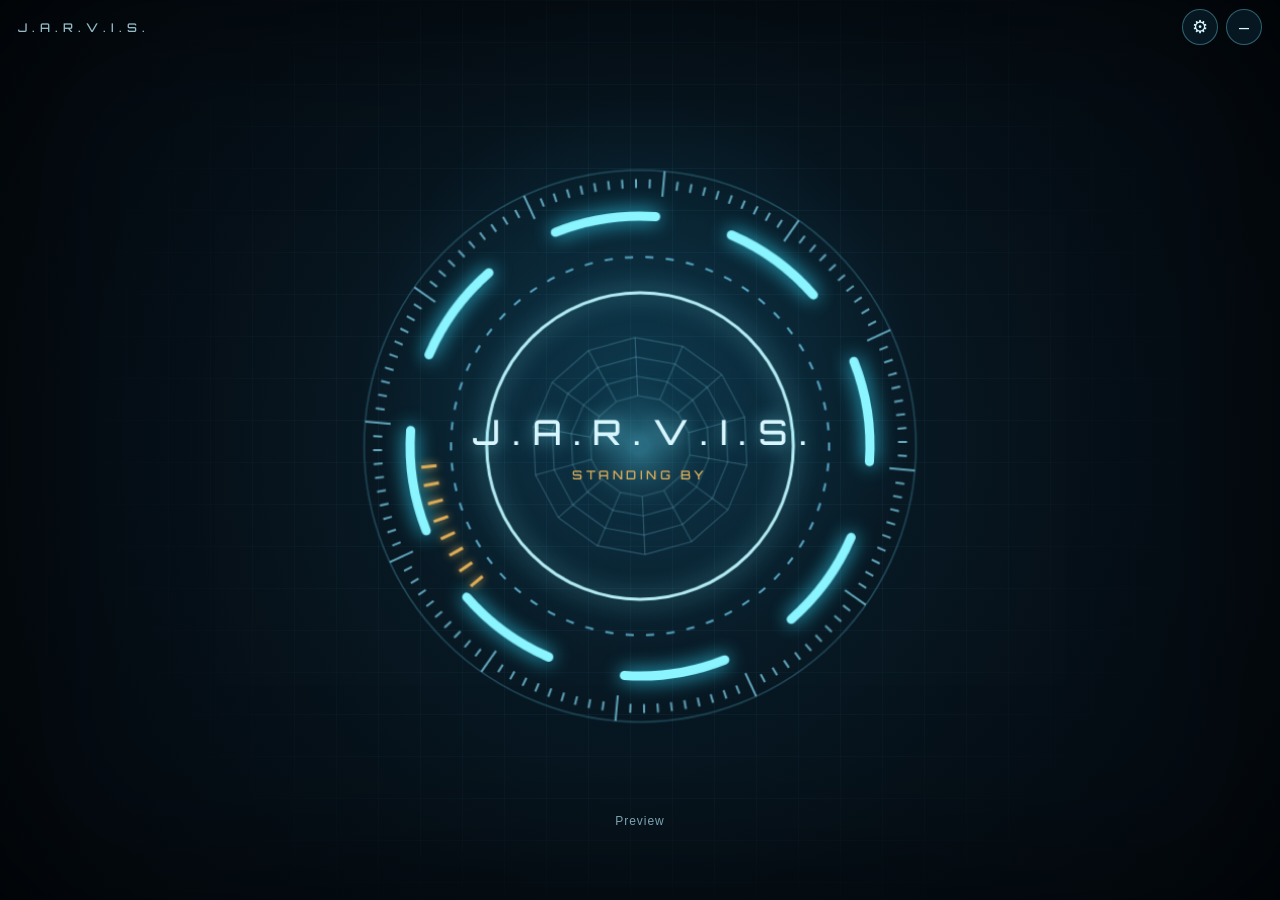
==== jarvisai/hud/index.html @ 277c6f3f "Add a local Jarvis assistant that launches Steam games. Co-authored-by: Cursor <cursoragent@cursor.c" ====
<!DOCTYPE html>
<html lang="en">
<head>
  <meta charset="utf-8" />
  <title>JarvisAI</title>
  <link rel="stylesheet" href="style.css" />
</head>
<body>
  <div class="grid"></div>
  <div class="vignette"></div>
  <header>
    <span class="brand pywebview-drag-region">J.A.R.V.I.S.</span>
    <div class="drag-fill pywebview-drag-region"></div>
    <div class="actions">
      <button id="settings-open" type="button" title="Voice settings">⚙</button>
      <button id="hide" type="button" title="Hide to tray">–</button>
    </div>
  </header>

  <main>
    <div id="orb" class="pywebview-drag-region">
      <canvas id="rings" width="640" height="640"></canvas>
      <div class="core">
        <p class="title">J.A.R.V.I.S.</p>
        <p id="status">Starting systems</p>
      </div>
    </div>
    <p id="caption"></p>
    <p id="voice">Voice</p>
  </main>

  <section id="settings" class="hidden">
    <div class="panel">
      <h2>Voice</h2>
      <p>Daniel is the closest premade ElevenLabs voice to J.A.R.V.I.S. Paste your API key and he will use it. Without a key, a British backup voice speaks instead.</p>
      <label for="api-key">ElevenLabs API key</label>
      <input id="api-key" type="password" autocomplete="off" spellcheck="false" />
      <div class="row">
        <button id="save" type="button">Save</button>
        <button id="test-voice" type="button">Test voice</button>
        <button id="listen-now" type="button">Listen now</button>
      </div>
      <p id="settings-note"></p>
      <button id="settings-close" type="button" class="ghost">Close</button>
    </div>
  </section>
  <script src="hud.js"></script>
</body>
</html>
---- jarvisai/hud/style.css ----
@font-face {
  font-family: "Orbitron";
  src: url("Orbitron.ttf") format("truetype");
  font-weight: 500;
  font-style: normal;
}

:root {
  color-scheme: dark;
  --cyan: #7aefff;
  --gold: #e2b15a;
  --ink: #d7f6ff;
  --muted: rgba(170, 220, 235, 0.72);
}

* {
  box-sizing: border-box;
}

html, body {
  margin: 0;
  width: 100%;
  height: 100%;
  overflow: hidden;
  background: #061018;
  color: var(--ink);
  font-family: "Segoe UI", sans-serif;
  user-select: none;
}

body {
  background:
    radial-gradient(circle at 50% 42%, rgba(18, 84, 112, 0.45), transparent 34%),
    radial-gradient(circle at 50% 50%, #0a2433 0%, #061018 58%, #03080d 100%);
}

.grid {
  position: fixed;
  inset: 0;
  background-image:
    linear-gradient(rgba(90, 190, 220, 0.05) 1px, transparent 1px),
    linear-gradient(90deg, rgba(90, 190, 220, 0.05) 1px, transparent 1px);
  background-size: 42px 42px;
  mask-image: radial-gradient(circle at 50% 46%, #000 30%, transparent 75%);
  pointer-events: none;
}

.vignette {
  position: fixed;
  inset: 0;
  pointer-events: none;
  box-shadow: inset 0 0 180px rgba(0, 0, 0, 0.55);
}

header {
  position: relative;
  z-index: 2;
  display: flex;
  align-items: center;
  justify-content: space-between;
  height: 54px;
  padding: 0 18px;
  -webkit-app-region: drag;
}

.brand {
  font-family: "Orbitron", "Segoe UI", sans-serif;
  letter-spacing: 0.42em;
  font-size: 12px;
  color: rgba(190, 240, 255, 0.78);
}

.drag-fill {
  flex: 1;
  height: 100%;
}

.actions {
  display: flex;
  gap: 8px;
  -webkit-app-region: no-drag;
}

button {
  border: 1px solid rgba(122, 239, 255, 0.35);
  background: rgba(8, 28, 40, 0.8);
  color: var(--ink);
  border-radius: 999px;
  padding: 8px 14px;
  font: inherit;
  cursor: pointer;
}

button:hover {
  border-color: var(--cyan);
  color: white;
}

.actions button {
  width: 36px;
  height: 36px;
  padding: 0;
  font-size: 18px;
}

main {
  position: relative;
  z-index: 1;
  height: calc(100% - 54px);
  display: flex;
  flex-direction: column;
  align-items: center;
  justify-content: center;
  gap: 8px;
}

#orb {
  position: relative;
  width: 640px;
  height: 640px;
  transform-origin: center center;
  will-change: transform;
}

canvas {
  width: 640px;
  height: 640px;
  display: block;
}

.core {
  position: absolute;
  inset: 0;
  display: flex;
  flex-direction: column;
  align-items: center;
  justify-content: center;
  pointer-events: none;
  text-align: center;
}

.title {
  margin: 0;
  font-family: "Orbitron", "Segoe UI", sans-serif;
  font-size: 34px;
  letter-spacing: 0.34em;
  text-indent: 0.34em;
  text-shadow: 0 0 18px rgba(122, 239, 255, 0.65);
}

#status {
  margin: 14px 0 0;
  font-family: "Orbitron", "Segoe UI", sans-serif;
  font-size: 12px;
  letter-spacing: 0.28em;
  text-transform: uppercase;
  color: var(--gold);
}

#caption {
  min-height: 32px;
  margin: 0;
  max-width: 680px;
  padding: 0 28px;
  text-align: center;
  font-size: 20px;
  letter-spacing: 0.02em;
  color: white;
  text-shadow: 0 0 12px rgba(122, 239, 255, 0.35);
}

#voice {
  margin: 0;
  color: var(--muted);
  font-size: 12px;
  letter-spacing: 0.08em;
}

#settings {
  position: fixed;
  inset: 0;
  z-index: 5;
  display: flex;
  align-items: center;
  justify-content: center;
  background: rgba(2, 8, 12, 0.72);
}

#settings.hidden {
  display: none;
}

.panel {
  width: min(520px, calc(100% - 48px));
  padding: 28px;
  border: 1px solid rgba(122, 239, 255, 0.35);
  border-radius: 18px;
  background: rgba(6, 18, 28, 0.94);
  box-shadow: 0 0 40px rgba(40, 160, 200, 0.18);
}

.panel h2 {
  margin: 0 0 8px;
  font-family: "Orbitron", "Segoe UI", sans-serif;
  letter-spacing: 0.18em;
  font-size: 16px;
}

.panel p {
  color: var(--muted);
  line-height: 1.45;
  font-size: 14px;
}

label {
  display: block;
  margin-bottom: 8px;
  font-size: 12px;
  letter-spacing: 0.12em;
  text-transform: uppercase;
  color: var(--cyan);
}

input {
  width: 100%;
  margin-bottom: 16px;
  padding: 12px 14px;
  border-radius: 10px;
  border: 1px solid rgba(122, 239, 255, 0.3);
  background: #07141d;
  color: white;
  font: 14px "Segoe UI", sans-serif;
  user-select: text;
}

.row {
  display: flex;
  flex-wrap: wrap;
  gap: 8px;
}

.ghost {
  margin-top: 14px;
  background: transparent;
}
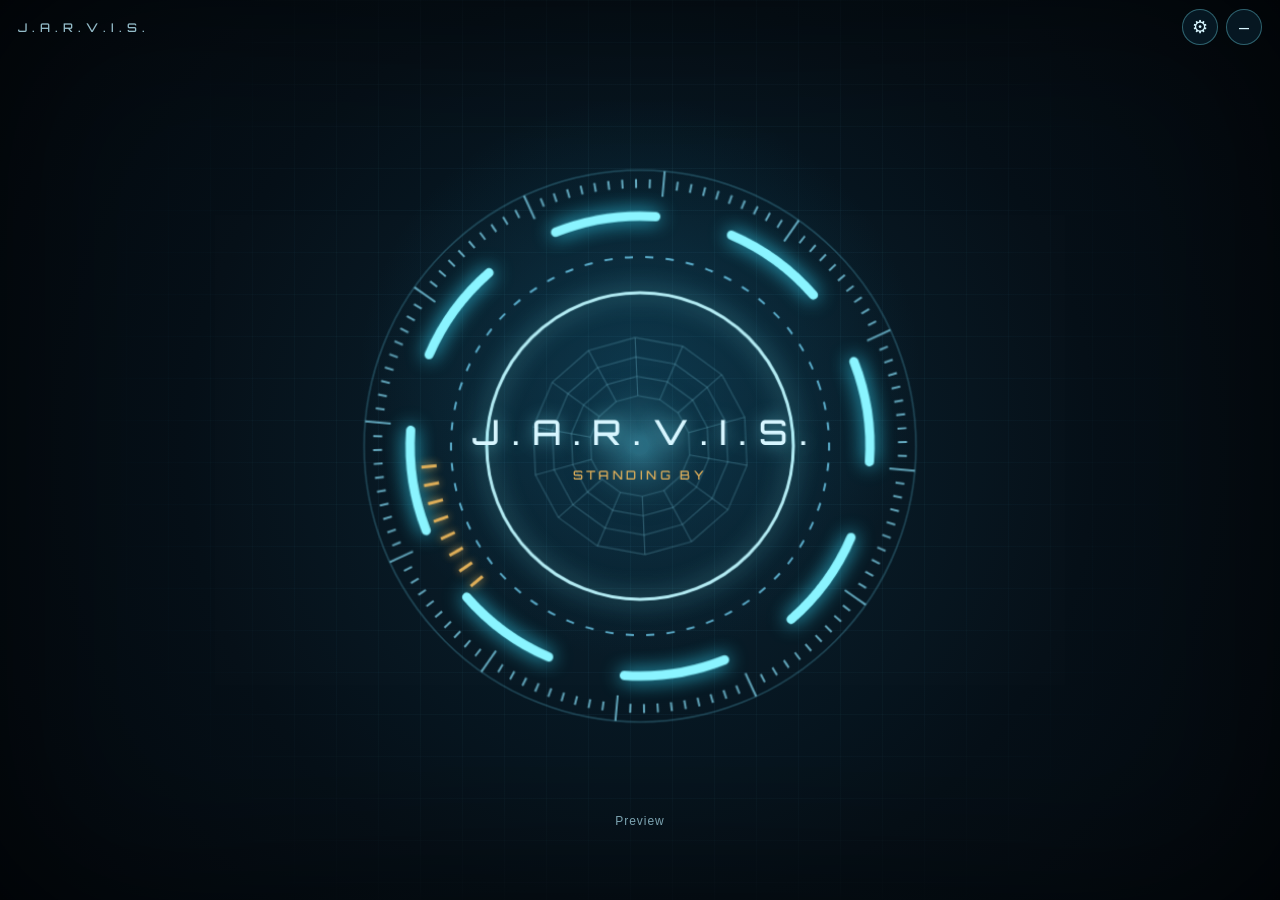
==== commit 4162dfd8: "Make Hey Jarvis listen for the game instead of searching Steam for Jarvis. Co-authored-by: Cursor <c" ====
--- a/jarvisai/hud/index.html
+++ b/jarvisai/hud/index.html
@@ -32,7 +32,7 @@
   <section id="settings" class="hidden">
     <div class="panel">
       <h2>Voice</h2>
-      <p>Daniel is the closest premade ElevenLabs voice to J.A.R.V.I.S. Paste your API key and he will use it. Without a key, a British backup voice speaks instead.</p>
+      <p>The Jarvis voice is already built in. An ElevenLabs key is optional and only used for lines that were not recorded.</p>
       <label for="api-key">ElevenLabs API key</label>
       <input id="api-key" type="password" autocomplete="off" spellcheck="false" />
       <div class="row">
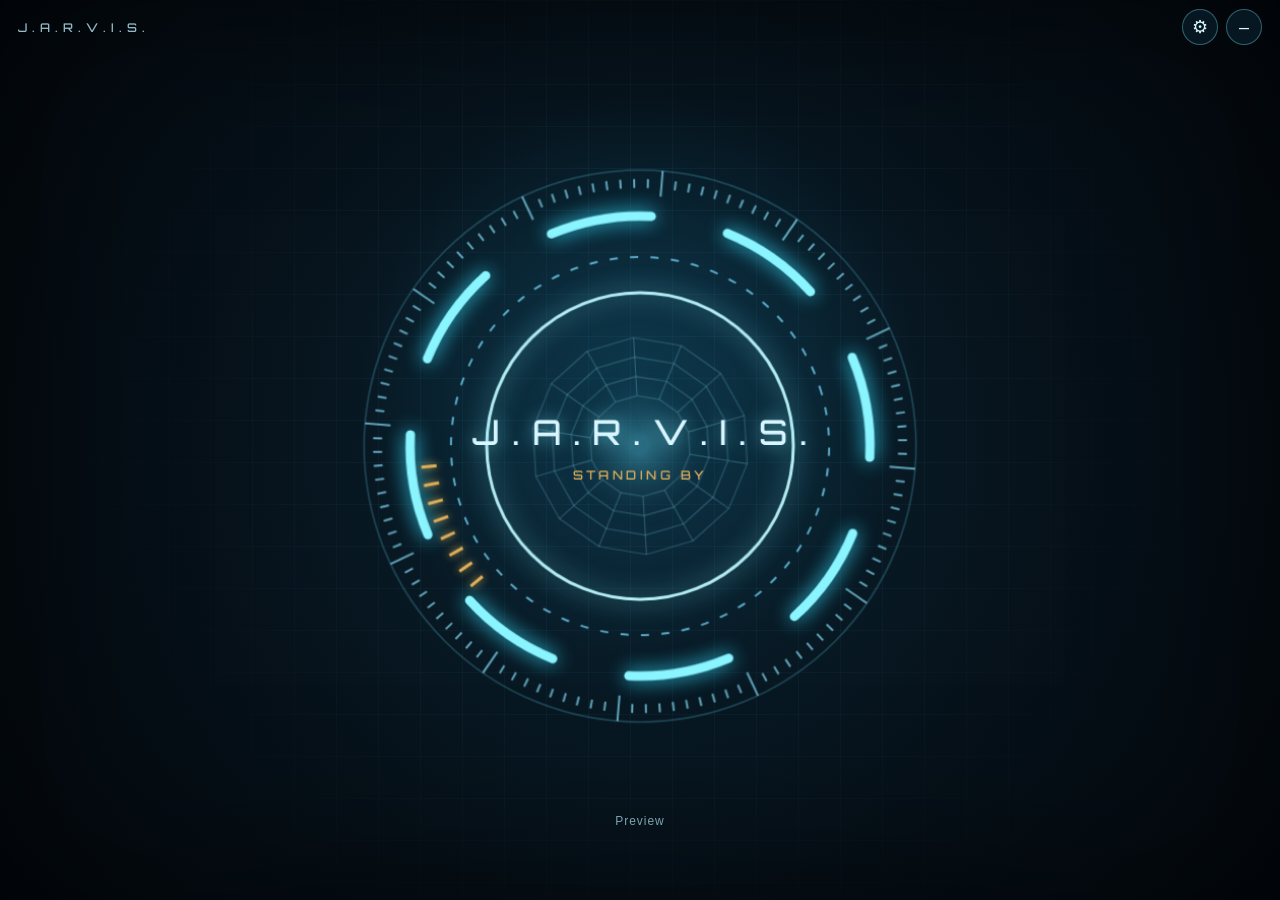
==== commit 3c23ea10: "Connect Jarvis to Gemini and add a Wallpaper Engine desktop. Co-authored-by: Cursor <cursoragent@cur" ====
--- a/jarvisai/hud/index.html
+++ b/jarvisai/hud/index.html
@@ -39,6 +39,7 @@
         <button id="save" type="button">Save</button>
         <button id="test-voice" type="button">Test voice</button>
         <button id="listen-now" type="button">Listen now</button>
+        <button id="install-wallpaper" type="button">Install wallpaper</button>
       </div>
       <p id="settings-note"></p>
       <button id="settings-close" type="button" class="ghost">Close</button>
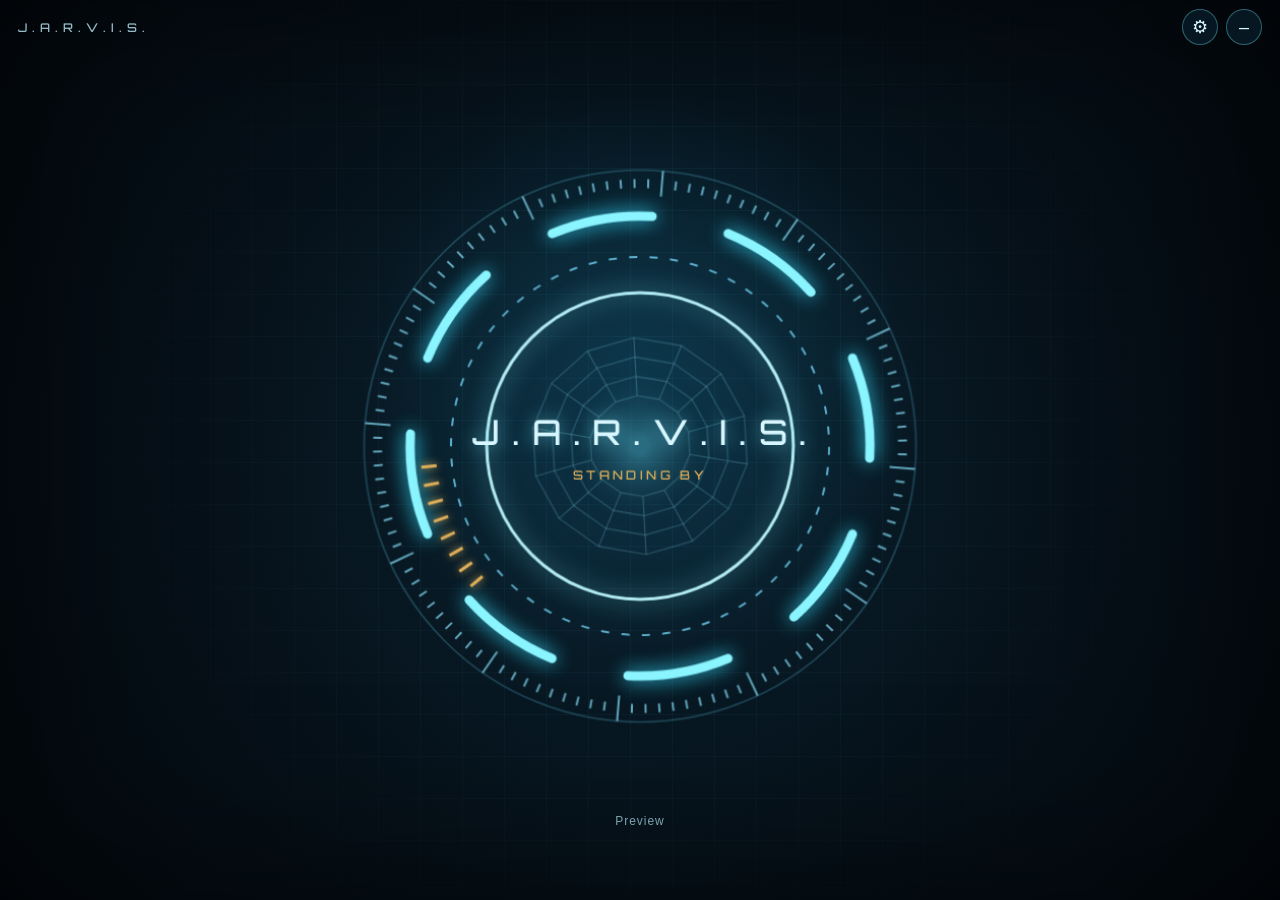
==== commit 68124c45: "Let Jarvis save the Gemini key from its own settings. Co-authored-by: Cursor <cursoragent@cursor.com" ====
--- a/jarvisai/hud/index.html
+++ b/jarvisai/hud/index.html
@@ -12,7 +12,7 @@
     <span class="brand pywebview-drag-region">J.A.R.V.I.S.</span>
     <div class="drag-fill pywebview-drag-region"></div>
     <div class="actions">
-      <button id="settings-open" type="button" title="Voice settings">⚙</button>
+      <button id="settings-open" type="button" title="Settings">⚙</button>
       <button id="hide" type="button" title="Hide to tray">–</button>
     </div>
   </header>
@@ -31,6 +31,10 @@
 
   <section id="settings" class="hidden">
     <div class="panel">
+      <h2>Gemini</h2>
+      <p>Paste your Gemini API key here and press Save. Jarvis stores it in the GEMINI_API_KEY user variable.</p>
+      <label for="gemini-key">Gemini API key</label>
+      <input id="gemini-key" type="password" autocomplete="off" spellcheck="false" />
       <h2>Voice</h2>
       <p>The Jarvis voice is already built in. An ElevenLabs key is optional and only used for lines that were not recorded.</p>
       <label for="api-key">ElevenLabs API key</label>
--- a/jarvisai/hud/style.css
+++ b/jarvisai/hud/style.css
@@ -192,6 +192,8 @@
 
 .panel {
   width: min(520px, calc(100% - 48px));
+  max-height: calc(100% - 48px);
+  overflow: auto;
   padding: 28px;
   border: 1px solid rgba(122, 239, 255, 0.35);
   border-radius: 18px;
